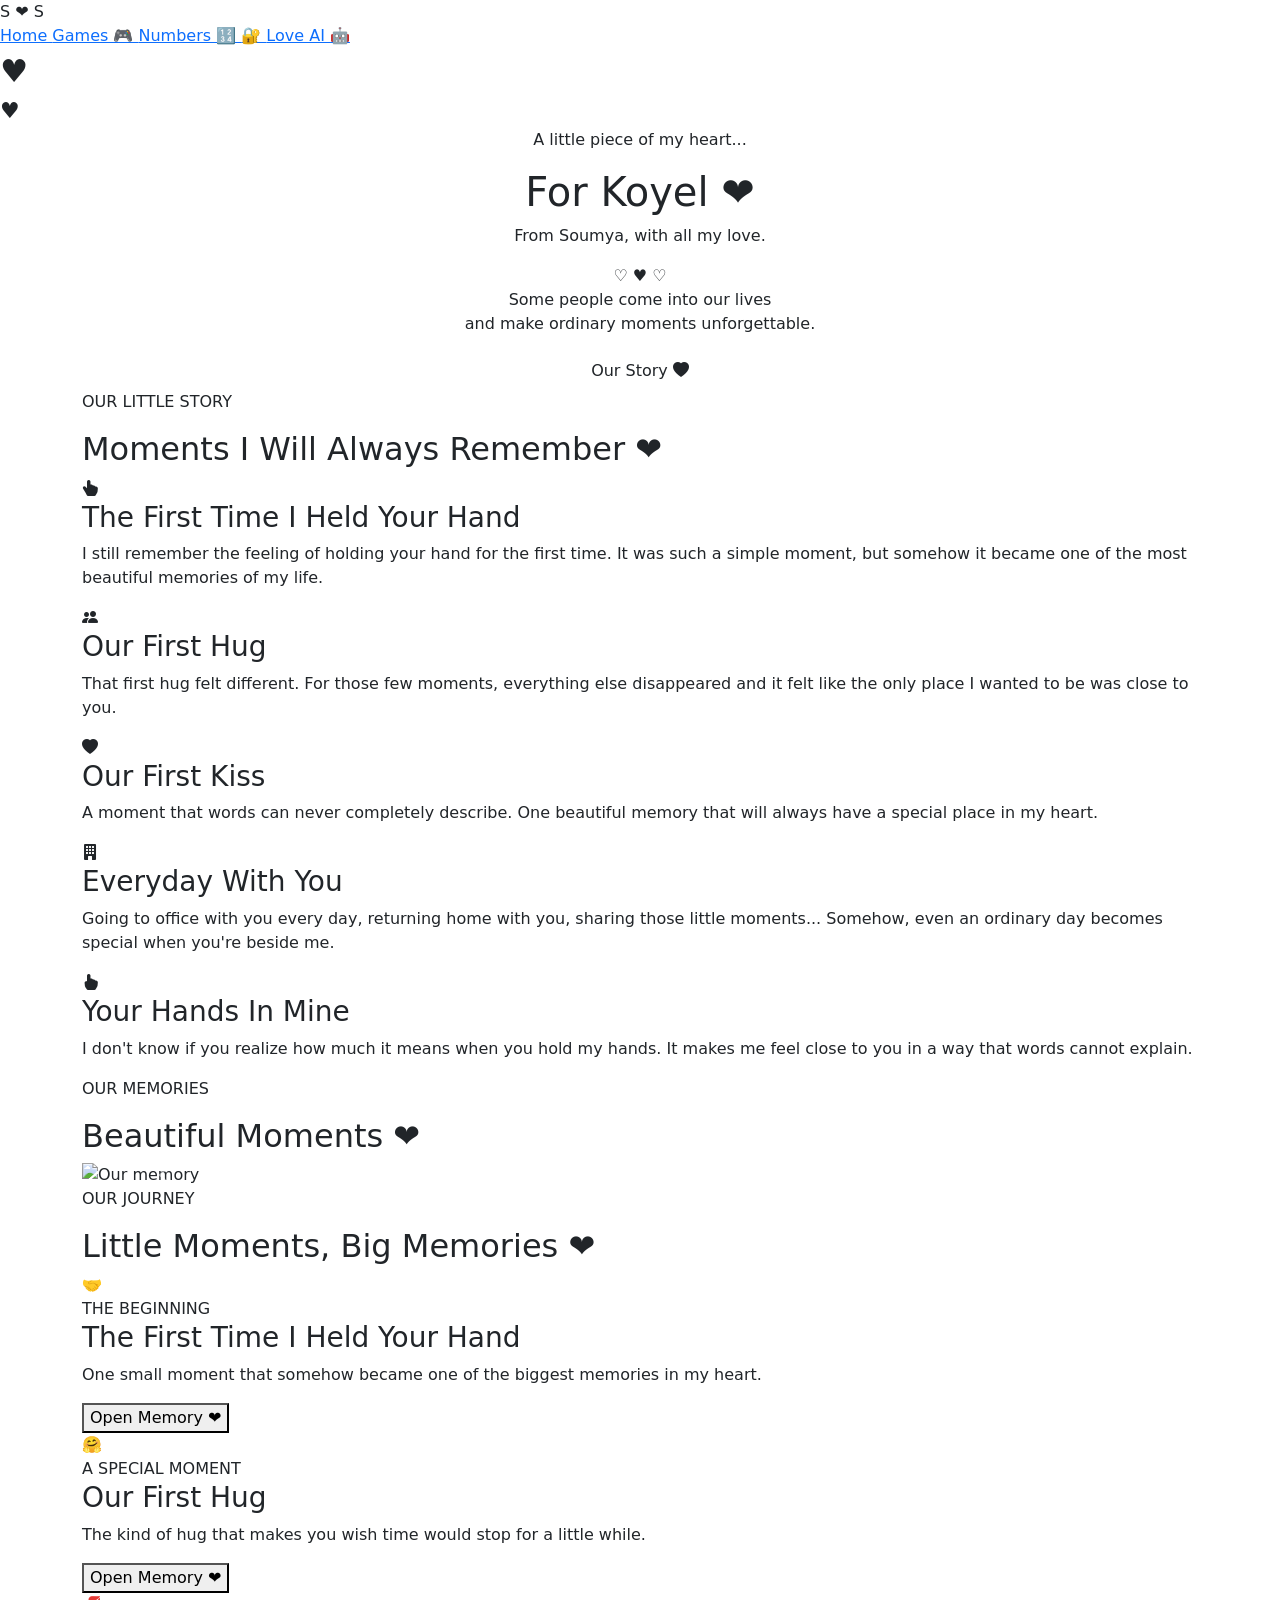
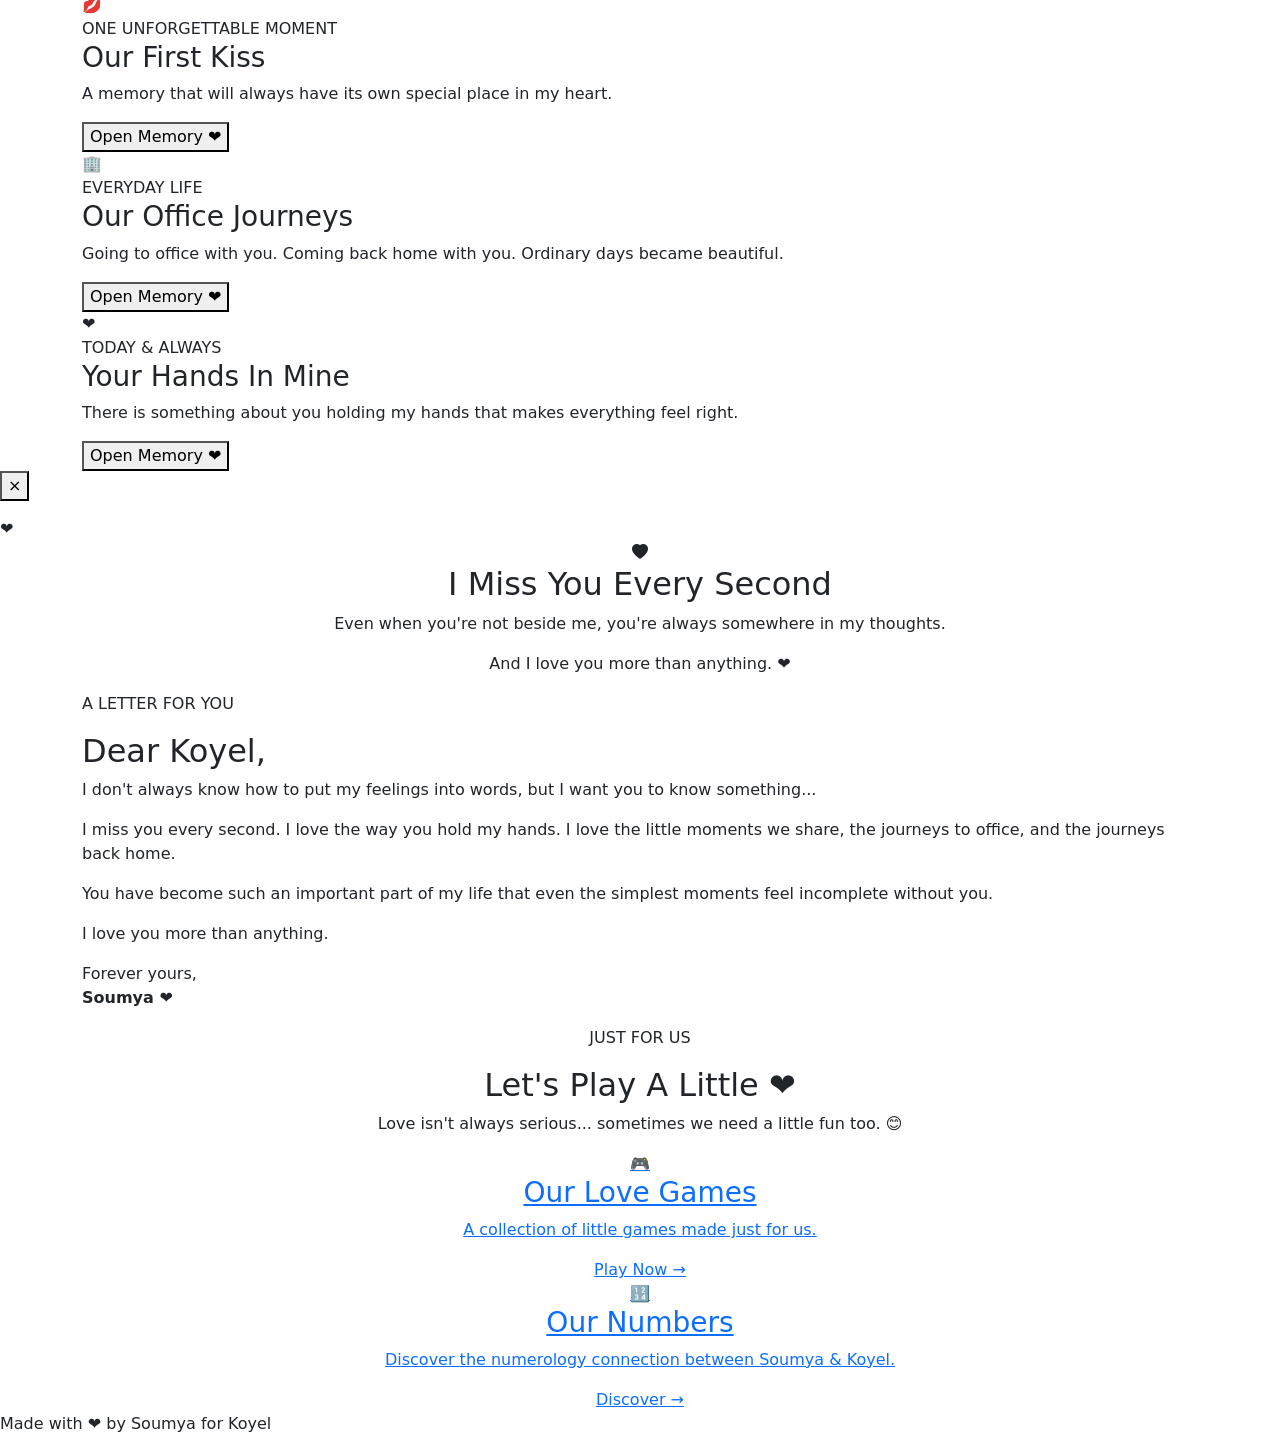
==== index.html @ ffba7d83 "changes done changes done" ====
<!DOCTYPE html>
<html lang="en">
<head>
    <meta charset="UTF-8">
    <meta name="viewport" content="width=device-width, initial-scale=1.0">

    <title>For Koyel ❤️</title>

    <!-- Bootstrap -->
    <link
        href="https://cdn.jsdelivr.net/npm/bootstrap@5.3.3/dist/css/bootstrap.min.css"
        rel="stylesheet"
    >

    <!-- Bootstrap Icons -->
    <link
        rel="stylesheet"
        href="https://cdn.jsdelivr.net/npm/bootstrap-icons@1.11.3/font/bootstrap-icons.min.css"
    >

    <!-- Our CSS -->
    <link rel="stylesheet" href="style.css">
</head>

<body>

<nav class="love-nav">

    <div class="nav-brand">
        S ❤️ S
    </div>

    <div class="nav-links">

        <a href="index.html">
            Home
        </a>

        <a href="games.html">
            Games 🎮
        </a>

        <a href="numerology.html">
            Numbers 🔢
        </a>

        <a href="secret.html">
            🔐
        </a>

        <a href="ai.html">
            Love AI 🤖
        </a>

    </div>

</nav>    

<!-- Floating Hearts -->
<div class="hearts"></div>

<!-- HERO -->
<section class="hero text-center">

    <div class="container">

        <p class="small-text">A little piece of my heart...</p>

        <h1>For Koyel ❤️</h1>

        <p class="subtitle">
            From Soumya, with all my love.
        </p>

        <div class="heart-divider">♡ ♥ ♡</div>

        <p class="hero-message">
            Some people come into our lives<br>
            and make ordinary moments unforgettable.
        </p>

        <a href="#story" class="btn love-btn">
            Our Story <i class="bi bi-heart-fill"></i>
        </a>

    </div>

</section>


<!-- OUR STORY -->
<section id="story" class="story-section">

    <div class="container">

        <div class="section-title">
            <p>OUR LITTLE STORY</p>
            <h2>Moments I Will Always Remember ❤️</h2>
        </div>

        <!-- FIRST HAND HOLD -->
        <div class="memory">

            <div class="memory-icon">
                <i class="bi bi-hand-index-thumb-fill"></i>
            </div>

            <div>
                <h3>The First Time I Held Your Hand</h3>

                <p>
                    I still remember the feeling of holding your hand
                    for the first time. It was such a simple moment,
                    but somehow it became one of the most beautiful
                    memories of my life.
                </p>
            </div>

        </div>


        <!-- FIRST HUG -->
        <div class="memory">

            <div class="memory-icon">
                <i class="bi bi-people-fill"></i>
            </div>

            <div>
                <h3>Our First Hug</h3>

                <p>
                    That first hug felt different.
                    For those few moments, everything else disappeared
                    and it felt like the only place I wanted to be
                    was close to you.
                </p>
            </div>

        </div>


        <!-- FIRST KISS -->
        <div class="memory">

            <div class="memory-icon">
                <i class="bi bi-heart-fill"></i>
            </div>

            <div>
                <h3>Our First Kiss</h3>

                <p>
                    A moment that words can never completely describe.
                    One beautiful memory that will always have
                    a special place in my heart.
                </p>
            </div>

        </div>


        <!-- EVERYDAY -->
        <div class="memory">

            <div class="memory-icon">
                <i class="bi bi-building-fill"></i>
            </div>

            <div>
                <h3>Everyday With You</h3>

                <p>
                    Going to office with you every day,
                    returning home with you,
                    sharing those little moments...
                    Somehow, even an ordinary day becomes special
                    when you're beside me.
                </p>
            </div>

        </div>


        <!-- HANDS -->
        <div class="memory">

            <div class="memory-icon">
                <i class="bi bi-hand-index-fill"></i>
            </div>

            <div>
                <h3>Your Hands In Mine</h3>

                <p>
                    I don't know if you realize how much it means
                    when you hold my hands.
                    It makes me feel close to you in a way
                    that words cannot explain.
                </p>
            </div>

        </div>

    </div>

</section>


<!-- PHOTO CAROUSEL -->
<section class="photos-section">

    <div class="container">

        <div class="section-title">

            <p>OUR MEMORIES</p>

            <h2>Beautiful Moments ❤️</h2>

        </div>


        <div id="loveCarousel"
             class="carousel slide"
             data-bs-ride="carousel">

            <!-- Indicators -->

            <div class="carousel-indicators">

                <button type="button"
                        data-bs-target="#loveCarousel"
                        data-bs-slide-to="0"
                        class="active">
                </button>

                <button type="button"
                        data-bs-target="#loveCarousel"
                        data-bs-slide-to="1">
                </button>

                <button type="button"
                        data-bs-target="#loveCarousel"
                        data-bs-slide-to="2">
                </button>

            </div>


            <!-- Slides -->

            <div class="carousel-inner">

                <div class="carousel-item active">

                    <img src="images/20260605_092106.jpg"
                         class="d-block w-100"
                         alt="Our memory">

                    <div class="carousel-caption">

                        <h5>Us ❤️</h5>

                        <p>
                            One of my favorite memories.
                        </p>

                    </div>

                </div>


                <div class="carousel-item">

                    <img src="images/20260710_200113.jpg"
                         class="d-block w-100"
                         alt="Our memory">

                    <div class="carousel-caption">

                        <h5>With You</h5>

                        <p>
                            Every moment feels special.
                        </p>

                    </div>

                </div>


                <div class="carousel-item">

                    <img src="images/20260717_093556.jpg"
                         class="d-block w-100"
                         alt="Our memory">

                    <div class="carousel-caption">

                        <h5>Forever ❤️</h5>

                        <p>
                            A memory I want to keep forever.
                        </p>

                    </div>

                </div>

            </div>


            <!-- Previous -->

            <button class="carousel-control-prev"
                    type="button"
                    data-bs-target="#loveCarousel"
                    data-bs-slide="prev">

                <span class="carousel-control-prev-icon"></span>

            </button>


            <!-- Next -->

            <button class="carousel-control-next"
                    type="button"
                    data-bs-target="#loveCarousel"
                    data-bs-slide="next">

                <span class="carousel-control-next-icon"></span>

            </button>

        </div>

    </div>

</section>

<!-- OUR JOURNEY -->

<section class="journey-section">

    <div class="container">

        <div class="section-title">
            <p>OUR JOURNEY</p>
            <h2>Little Moments, Big Memories ❤️</h2>
        </div>

        <div class="timeline">

            <div class="timeline-item">
                <div class="timeline-dot">🤝</div>

                <div class="timeline-content">
                    <span>THE BEGINNING</span>
                    <h3>The First Time I Held Your Hand</h3>
                    <p>
                        One small moment that somehow became
                        one of the biggest memories in my heart.
                    </p>

                    <button onclick="showMemory('hand')">
                        Open Memory ❤️
                    </button>
                </div>
            </div>


            <div class="timeline-item">
                <div class="timeline-dot">🤗</div>

                <div class="timeline-content">
                    <span>A SPECIAL MOMENT</span>
                    <h3>Our First Hug</h3>
                    <p>
                        The kind of hug that makes you wish
                        time would stop for a little while.
                    </p>

                    <button onclick="showMemory('hug')">
                        Open Memory ❤️
                    </button>
                </div>
            </div>


            <div class="timeline-item">
                <div class="timeline-dot">💋</div>

                <div class="timeline-content">
                    <span>ONE UNFORGETTABLE MOMENT</span>
                    <h3>Our First Kiss</h3>
                    <p>
                        A memory that will always have
                        its own special place in my heart.
                    </p>

                    <button onclick="showMemory('kiss')">
                        Open Memory ❤️
                    </button>
                </div>
            </div>


            <div class="timeline-item">
                <div class="timeline-dot">🏢</div>

                <div class="timeline-content">
                    <span>EVERYDAY LIFE</span>
                    <h3>Our Office Journeys</h3>
                    <p>
                        Going to office with you.
                        Coming back home with you.
                        Ordinary days became beautiful.
                    </p>

                    <button onclick="showMemory('office')">
                        Open Memory ❤️
                    </button>
                </div>
            </div>


            <div class="timeline-item">
                <div class="timeline-dot">❤️</div>

                <div class="timeline-content">
                    <span>TODAY & ALWAYS</span>
                    <h3>Your Hands In Mine</h3>
                    <p>
                        There is something about you holding
                        my hands that makes everything feel right.
                    </p>

                    <button onclick="showMemory('hands')">
                        Open Memory ❤️
                    </button>
                </div>
            </div>

        </div>

    </div>

</section>


<!-- MEMORY POPUP -->

<div id="memoryModal" class="memory-modal">

    <div class="memory-modal-box">

        <button
            class="close-memory"
            onclick="closeMemory()">
            ×
        </button>

        <div id="memoryIcon"></div>

        <h2 id="memoryTitle"></h2>

        <p id="memoryText"></p>

        <div class="memory-heart">
            ❤️
        </div>

    </div>

</div>

<!-- MISS YOU -->
<section class="miss-section text-center">

    <div class="container">

        <i class="bi bi-heart-fill big-heart"></i>

        <h2>I Miss You Every Second</h2>

        <p>
            Even when you're not beside me,
            you're always somewhere in my thoughts.
        </p>

        <p class="love-line">
            And I love you more than anything. ❤️
        </p>

    </div>

</section>


<!-- LOVE LETTER -->
<section class="letter-section">

    <div class="container">

        <div class="letter">

            <p class="letter-small">A LETTER FOR YOU</p>

            <h2>Dear Koyel,</h2>

            <p>
                I don't always know how to put my feelings into words,
                but I want you to know something...
            </p>

            <p>
                I miss you every second.
                I love the way you hold my hands.
                I love the little moments we share,
                the journeys to office,
                and the journeys back home.
            </p>

            <p>
                You have become such an important part of my life
                that even the simplest moments feel incomplete
                without you.
            </p>

            <p>
                I love you more than anything.
            </p>

            <p class="signature">
                Forever yours,<br>
                <strong>Soumya ❤️</strong>
            </p>

        </div>

    </div>

</section>

<!-- LOVE GAMES PREVIEW -->

<section class="games-preview">

    <div class="container text-center">

        <p class="section-label">JUST FOR US</p>

        <h2>Let's Play A Little ❤️</h2>

        <p class="games-intro">
            Love isn't always serious...
            sometimes we need a little fun too. 😊
        </p>

        <div class="game-card-container">

            <a href="games.html" class="game-card">
                <div class="game-card-icon">🎮</div>
                <h3>Our Love Games</h3>
                <p>
                    A collection of little games made just for us.
                </p>
                <span>Play Now →</span>
            </a>

            <a href="numerology.html" class="game-card">
                <div class="game-card-icon">🔢</div>
                <h3>Our Numbers</h3>
                <p>
                    Discover the numerology connection between
                    Soumya & Koyel.
                </p>
                <span>Discover →</span>
            </a>

        </div>

    </div>

</section>
    
<!-- FOOTER -->

<footer>

    <p>
        Made with ❤️ by Soumya for Koyel
    </p>

</footer>


<!-- Bootstrap JS -->

<script
    src="https://cdn.jsdelivr.net/npm/bootstrap@5.3.3/dist/js/bootstrap.bundle.min.js">
</script>

<!-- Our JS -->

<script src="script.js"></script>

</body>
</html>
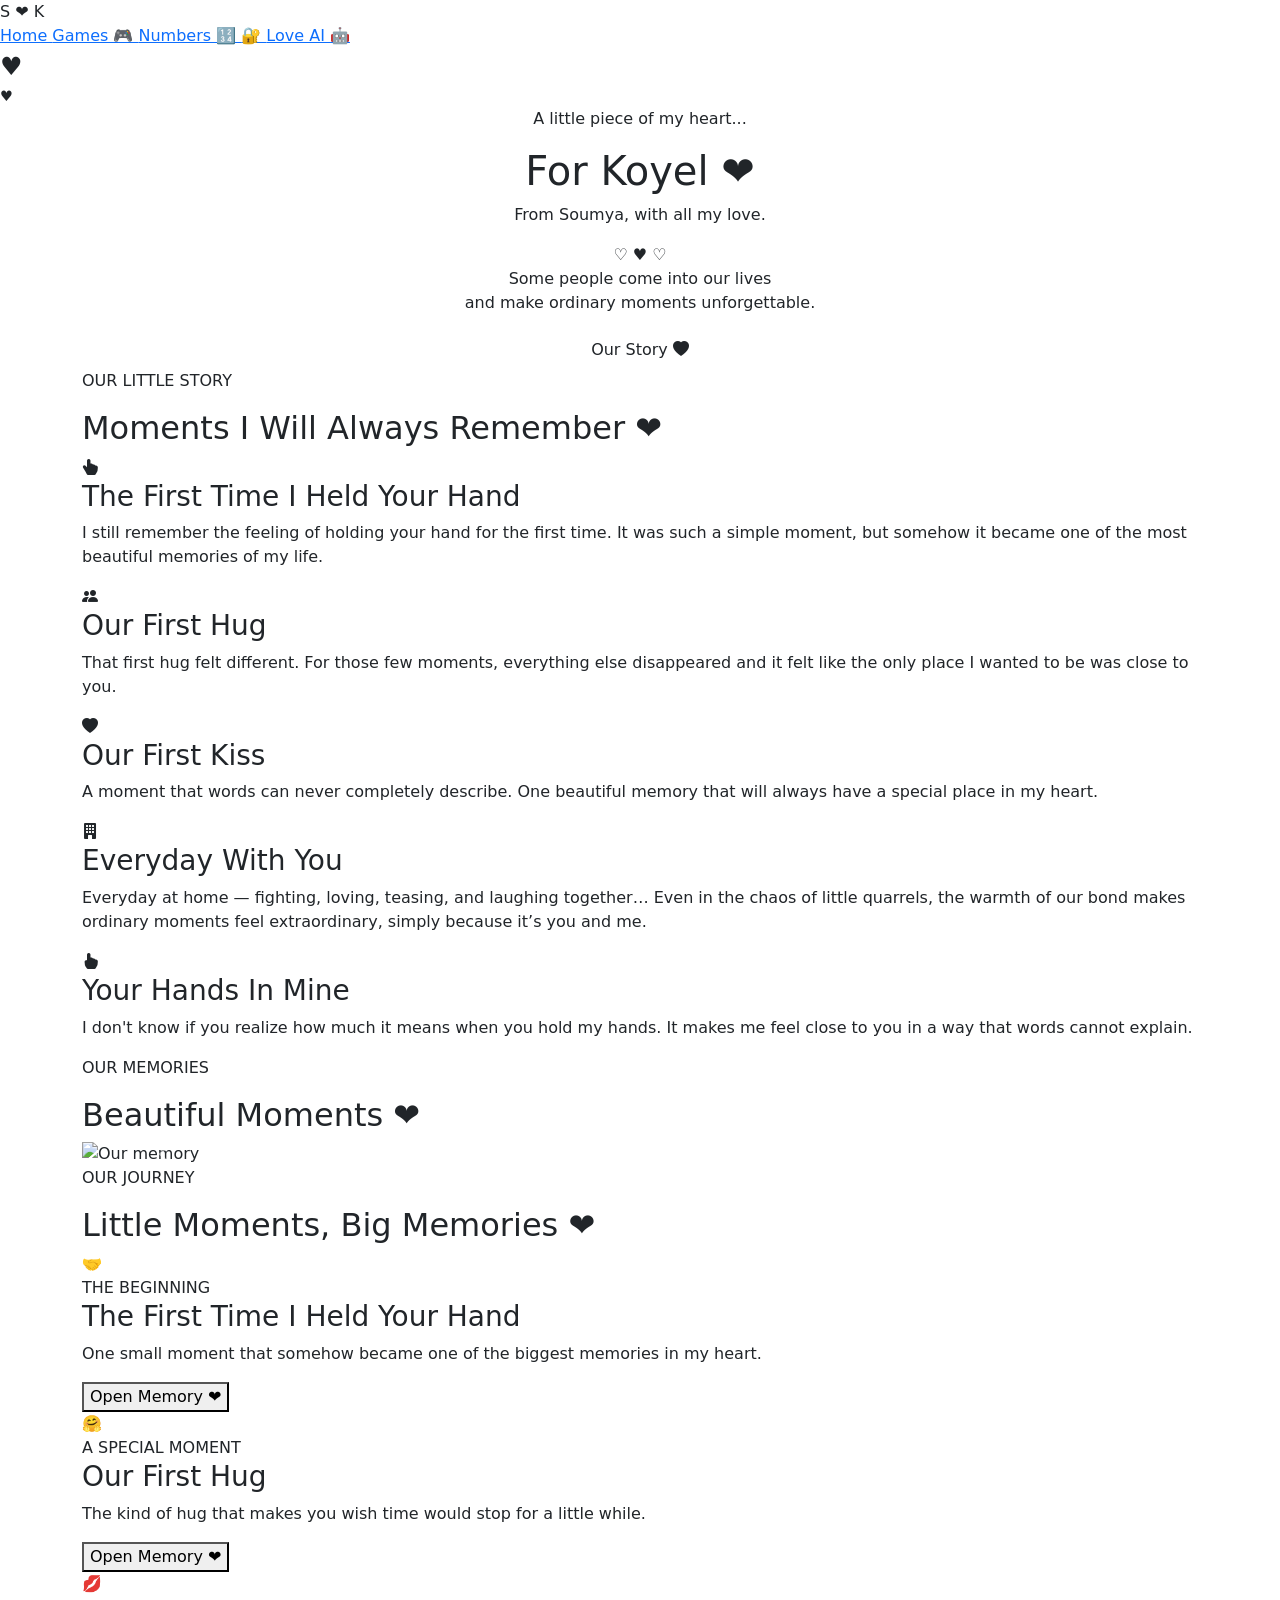
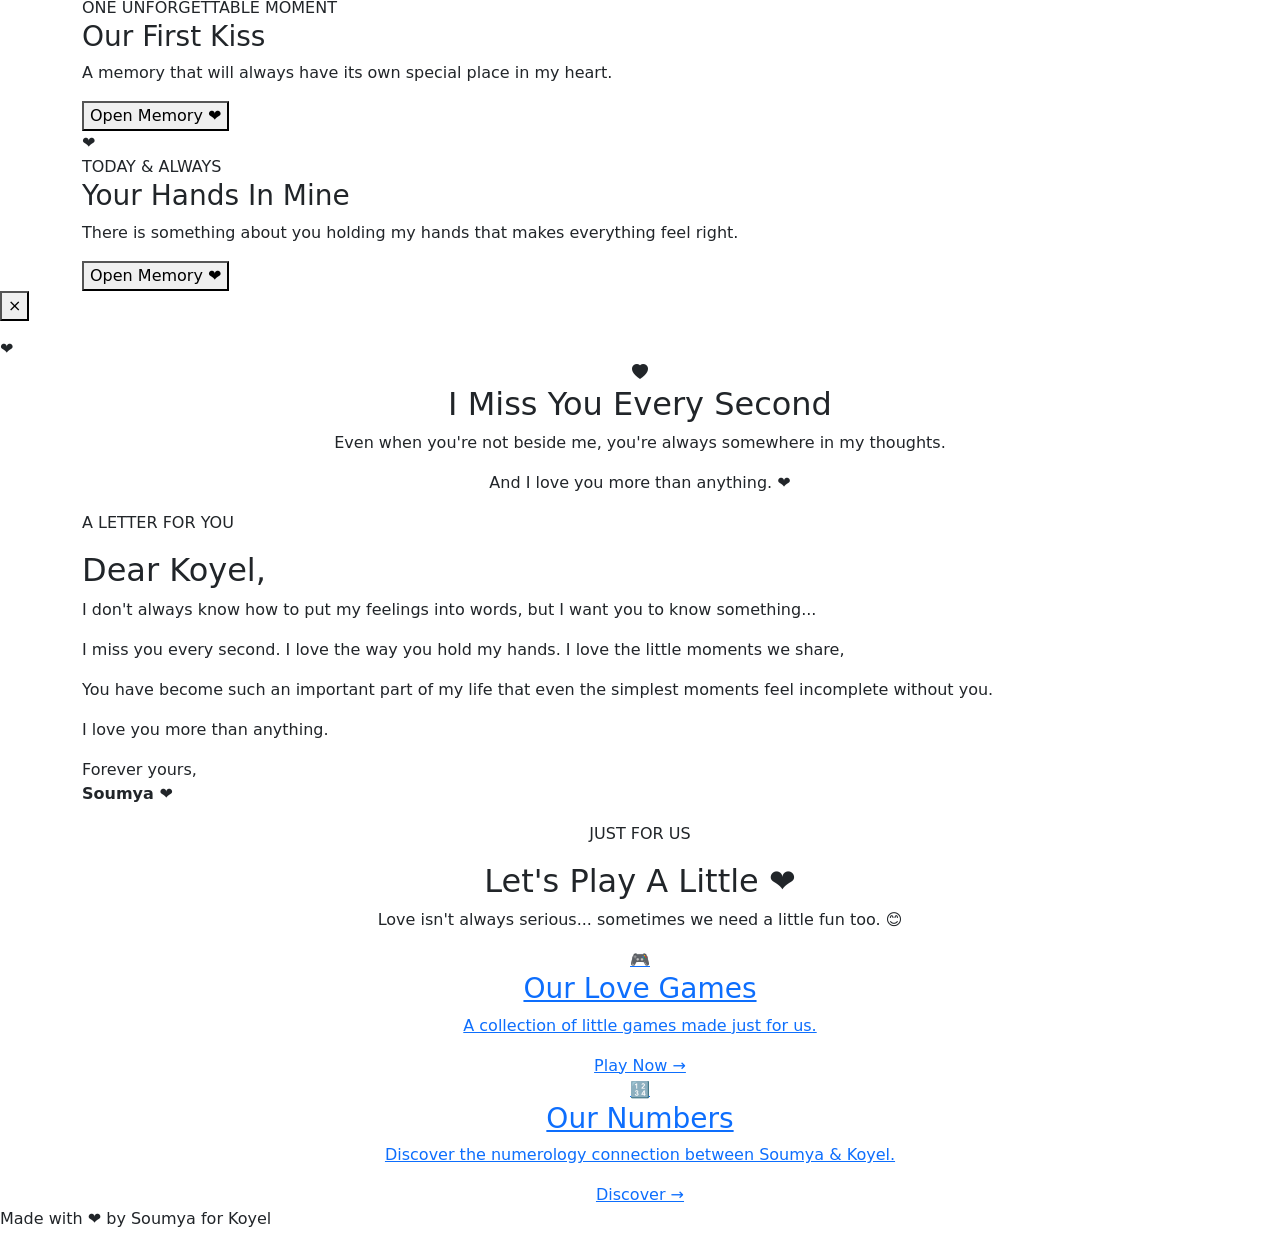
==== commit fa3e20c0: "modify" ====
--- a/index.html
+++ b/index.html
@@ -27,7 +27,7 @@
 <nav class="love-nav">
 
     <div class="nav-brand">
-        S ❤️ S
+        S ❤️ K
     </div>
 
     <div class="nav-links">
@@ -171,11 +171,9 @@
                 <h3>Everyday With You</h3>
 
                 <p>
-                    Going to office with you every day,
-                    returning home with you,
-                    sharing those little moments...
-                    Somehow, even an ordinary day becomes special
-                    when you're beside me.
+                    Everyday at home — fighting, loving, teasing, and laughing together…
+                    Even in the chaos of little quarrels, the warmth of our bond makes
+                    ordinary moments feel extraordinary, simply because it’s you and me.
                 </p>
             </div>
 
@@ -408,25 +406,6 @@
 
 
             <div class="timeline-item">
-                <div class="timeline-dot">🏢</div>
-
-                <div class="timeline-content">
-                    <span>EVERYDAY LIFE</span>
-                    <h3>Our Office Journeys</h3>
-                    <p>
-                        Going to office with you.
-                        Coming back home with you.
-                        Ordinary days became beautiful.
-                    </p>
-
-                    <button onclick="showMemory('office')">
-                        Open Memory ❤️
-                    </button>
-                </div>
-            </div>
-
-
-            <div class="timeline-item">
                 <div class="timeline-dot">❤️</div>
 
                 <div class="timeline-content">
@@ -519,8 +498,6 @@
                 I miss you every second.
                 I love the way you hold my hands.
                 I love the little moments we share,
-                the journeys to office,
-                and the journeys back home.
             </p>
 
             <p>
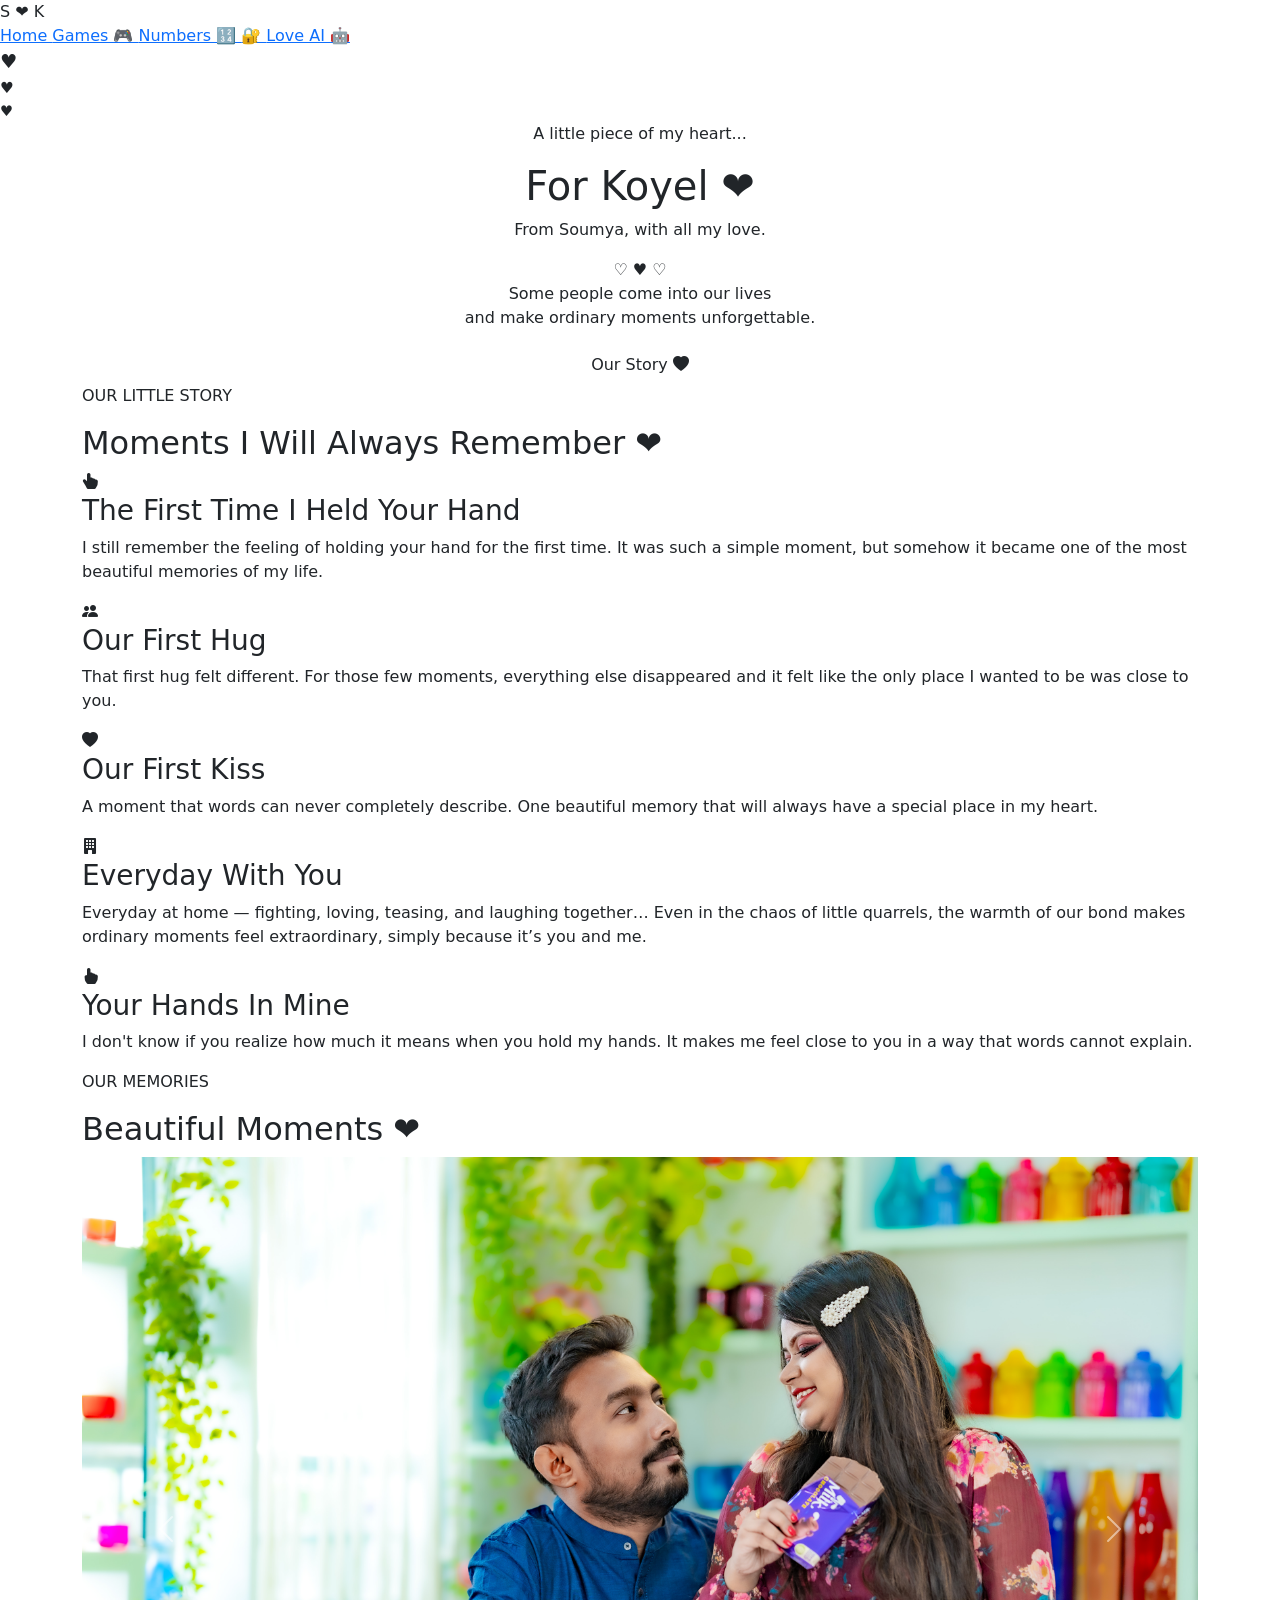
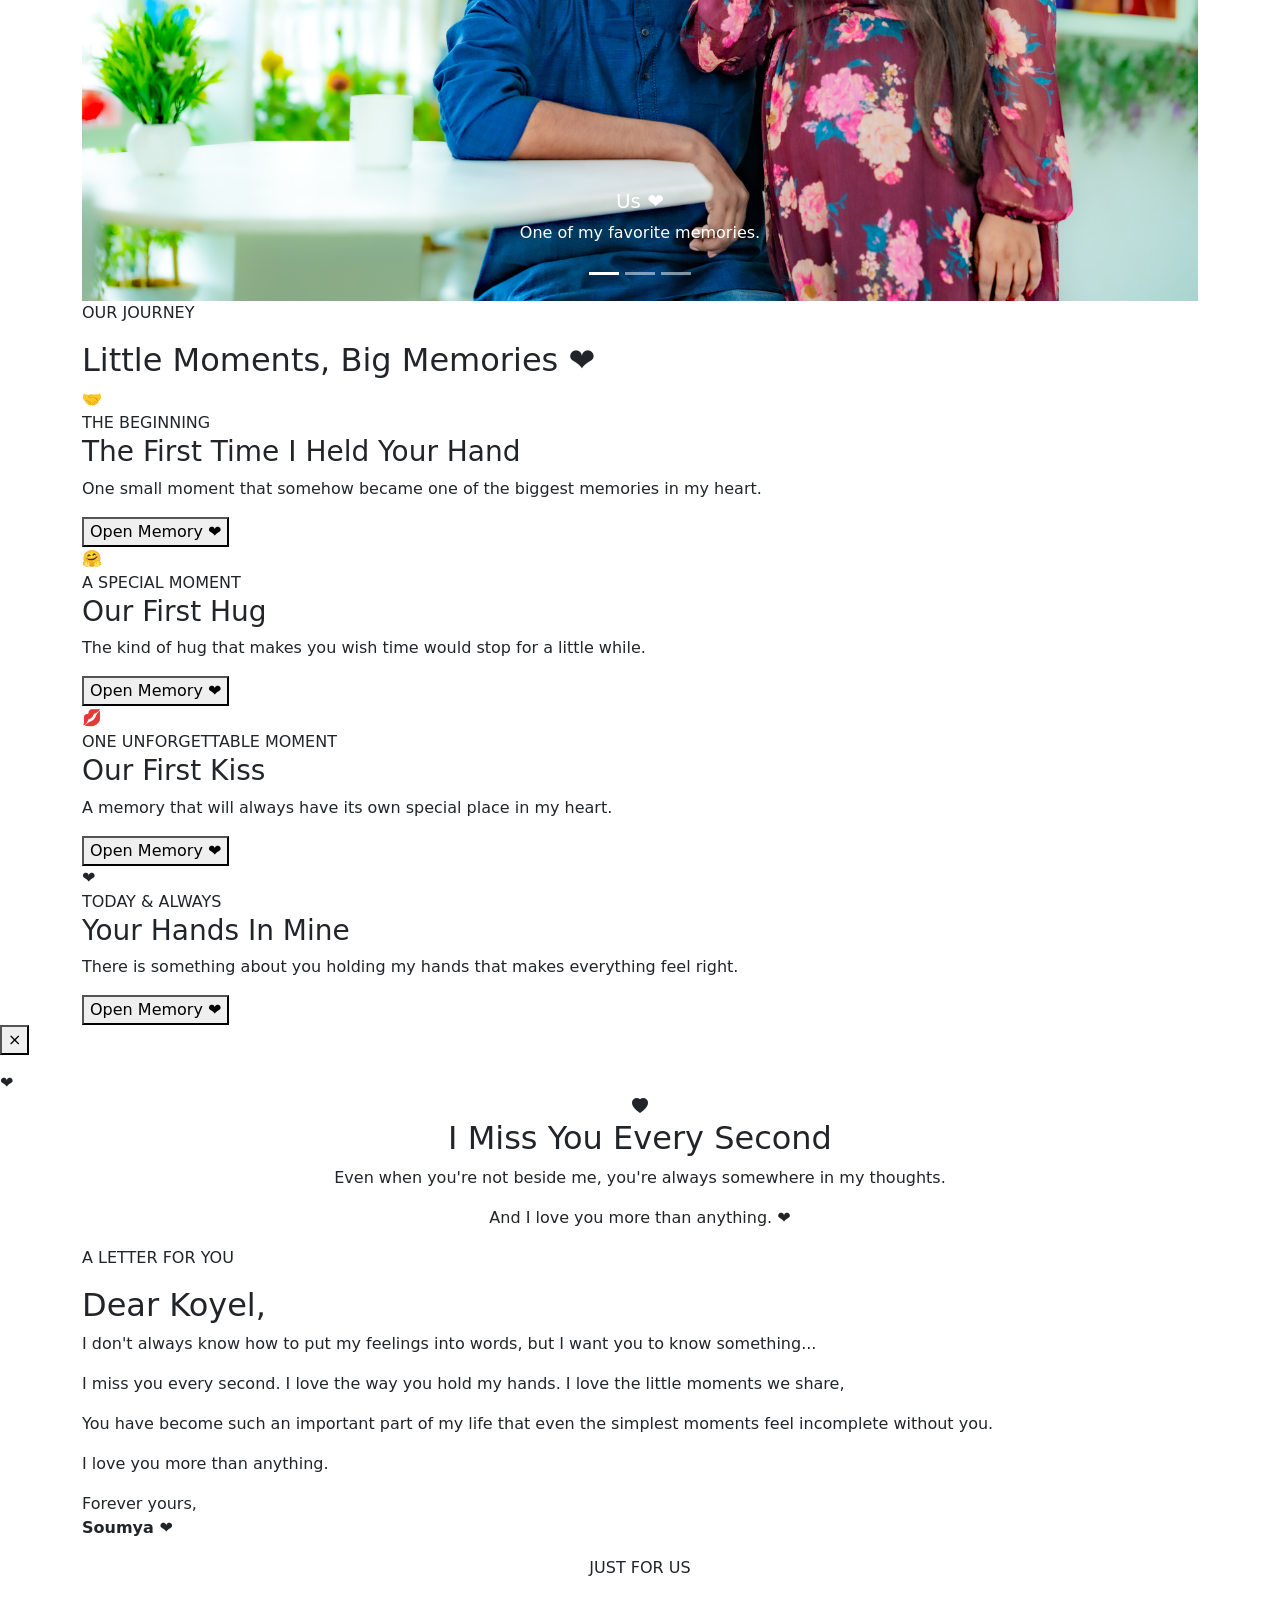
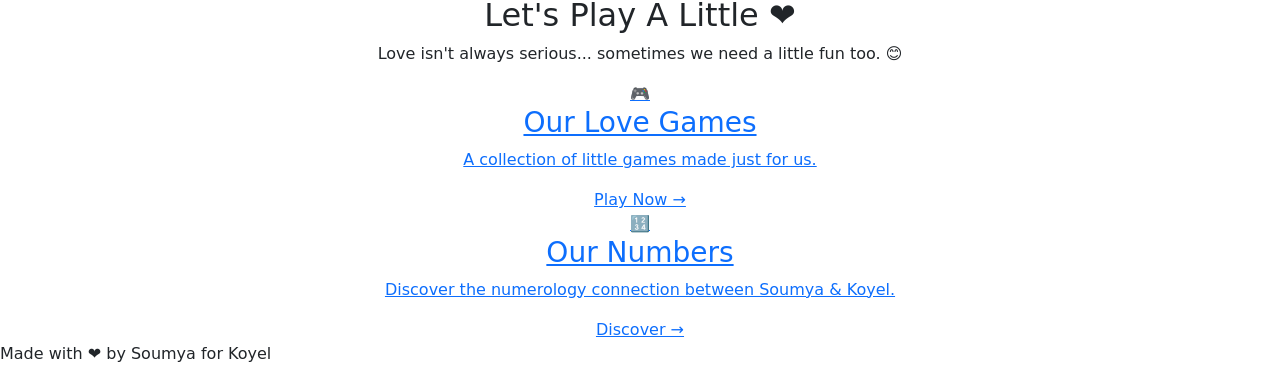
==== commit 043379a1: "modified modified" ====
--- a/index.html
+++ b/index.html
@@ -252,7 +252,7 @@
 
                 <div class="carousel-item active">
 
-                    <img src="images/20260605_092106.jpg"
+                    <img src="images/img1.jpg"
                          class="d-block w-100"
                          alt="Our memory">
 
@@ -271,7 +271,7 @@
 
                 <div class="carousel-item">
 
-                    <img src="images/20260710_200113.jpg"
+                    <img src="images/img2.jpg"
                          class="d-block w-100"
                          alt="Our memory">
 
@@ -290,7 +290,7 @@
 
                 <div class="carousel-item">
 
-                    <img src="images/20260717_093556.jpg"
+                    <img src="images/img3.jpg"
                          class="d-block w-100"
                          alt="Our memory">
 
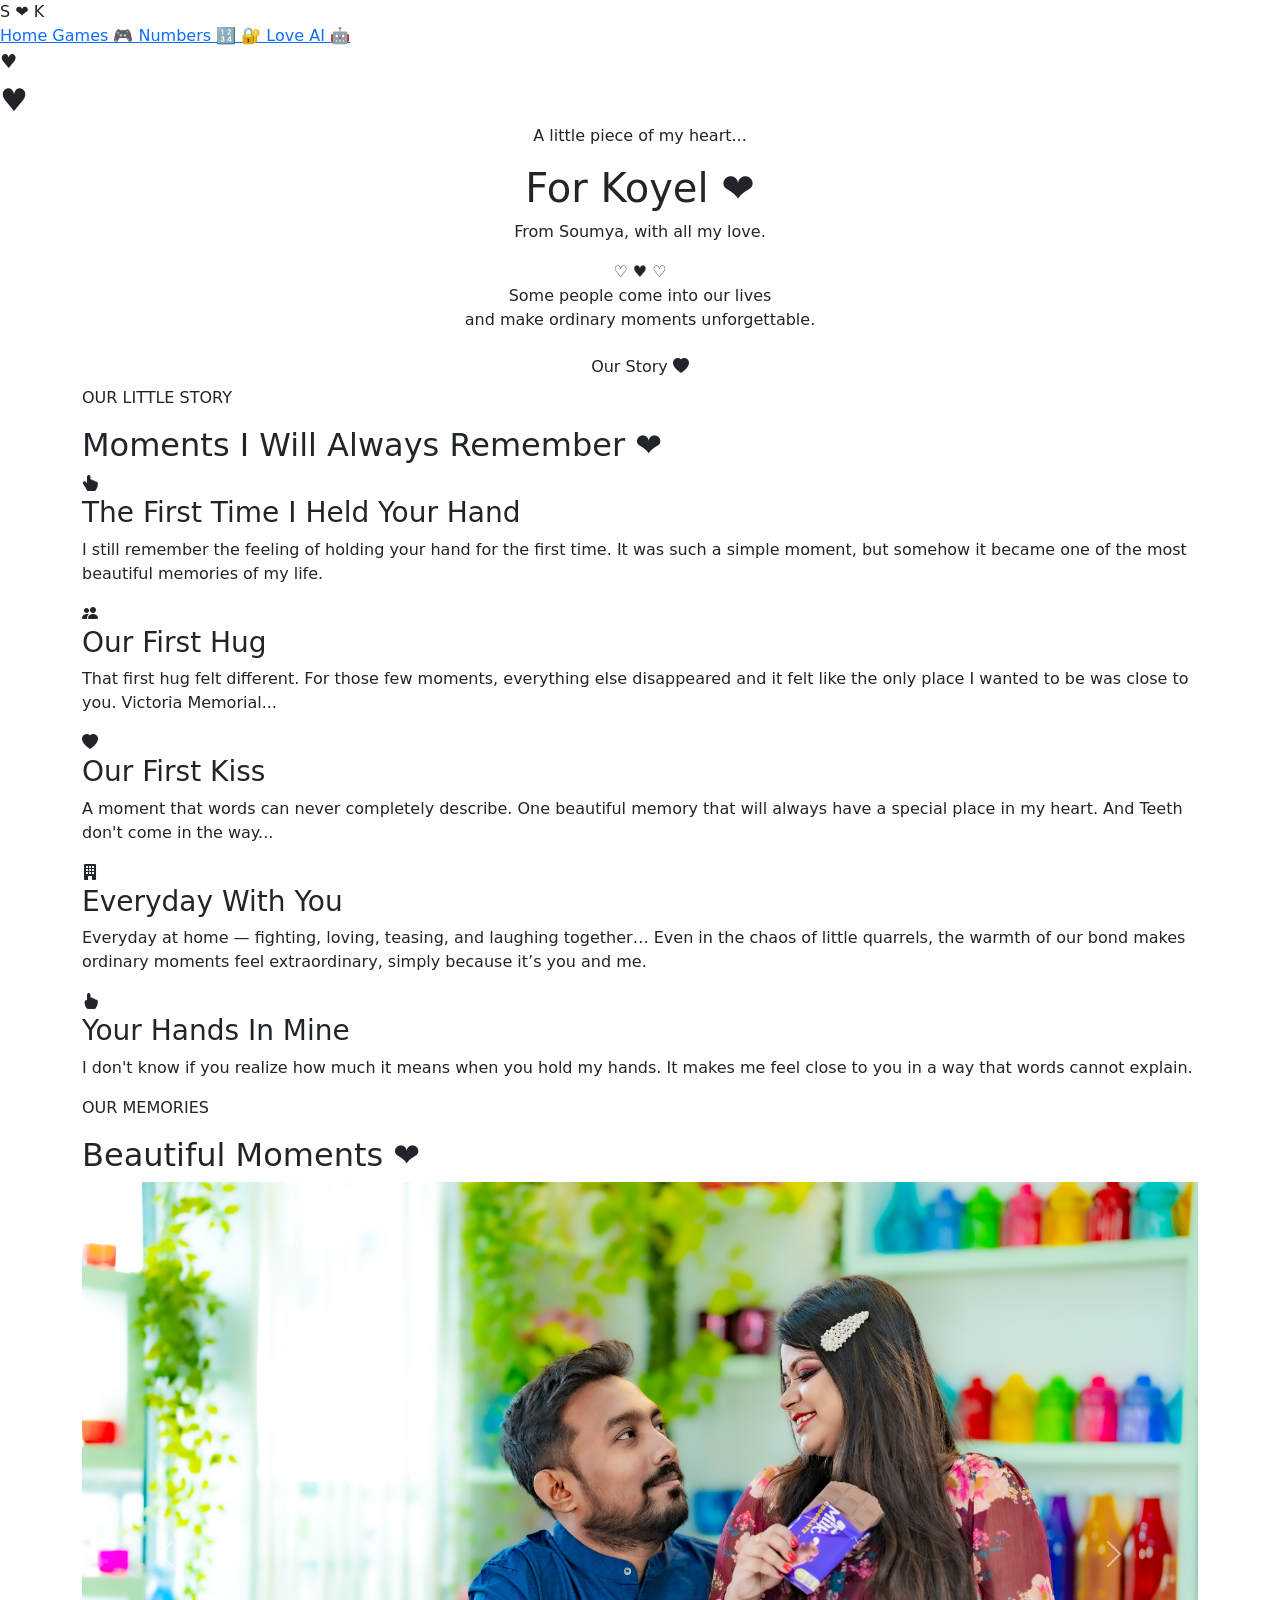
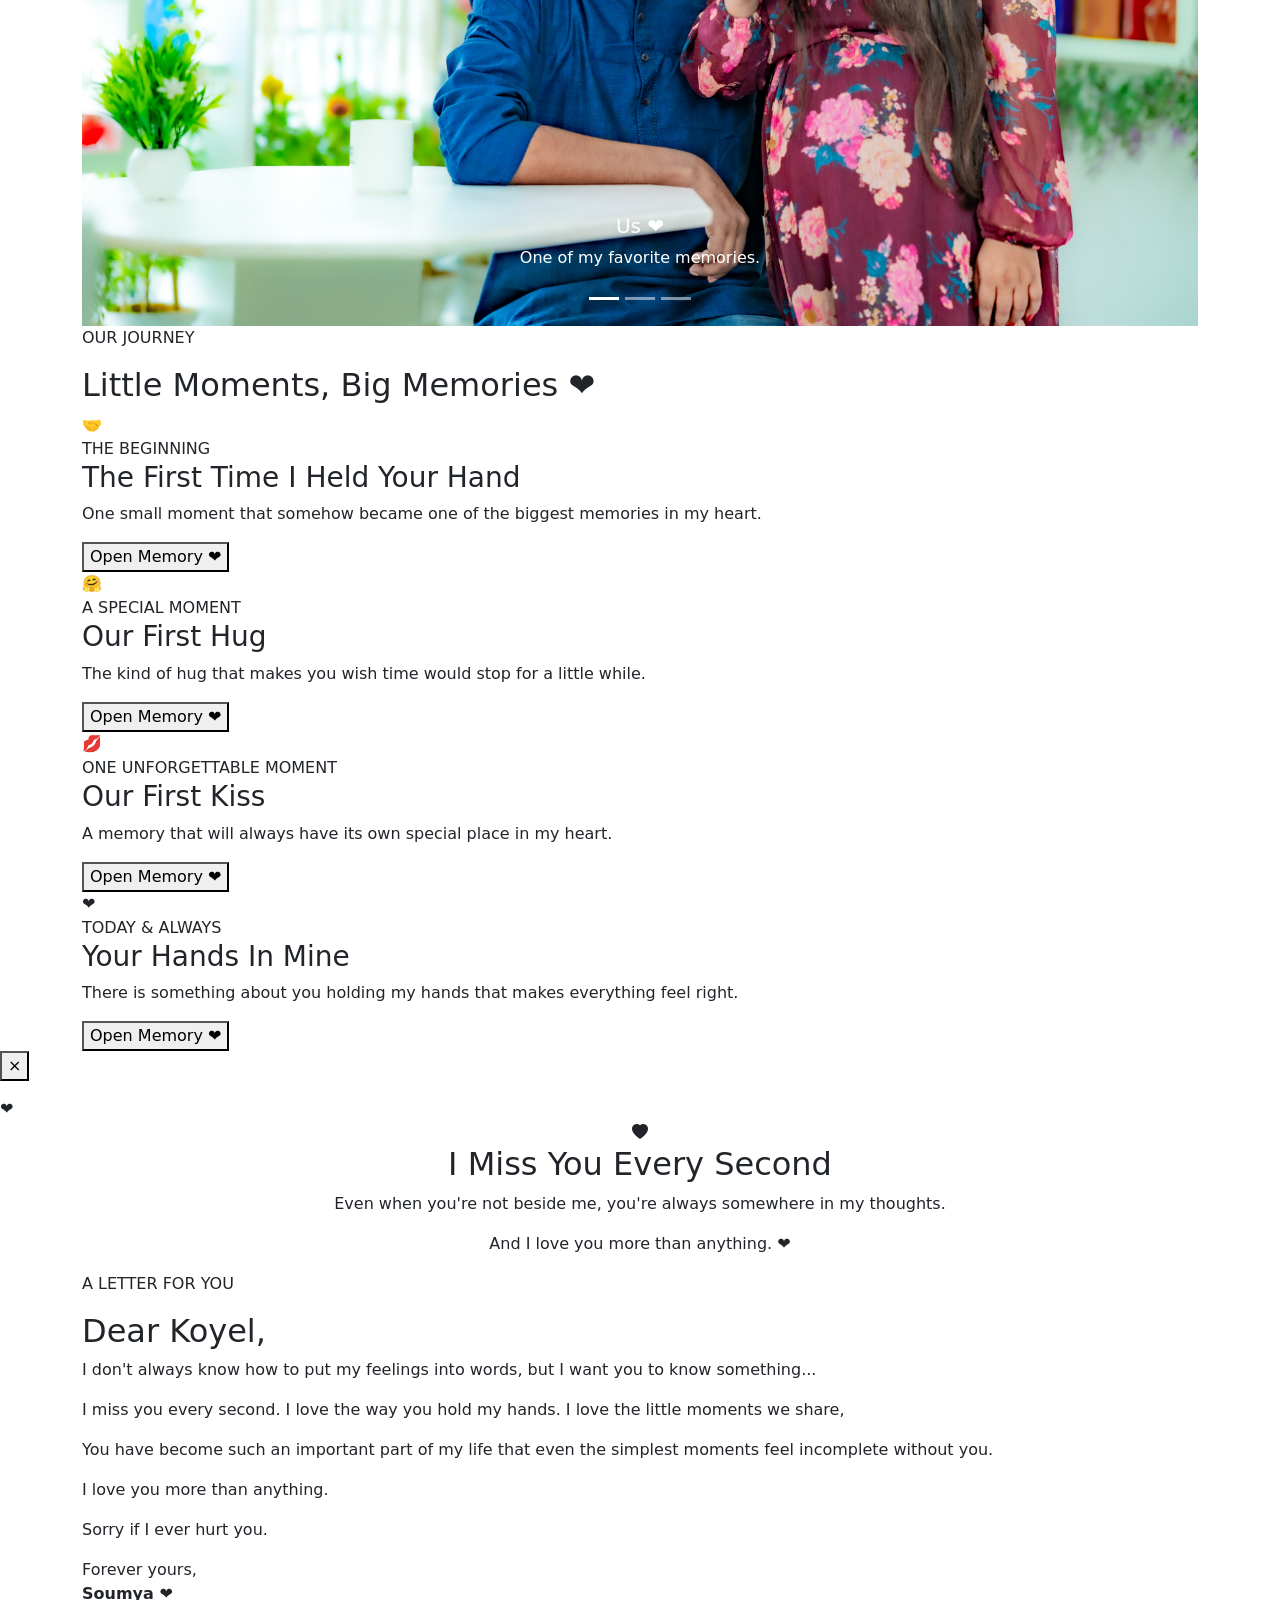
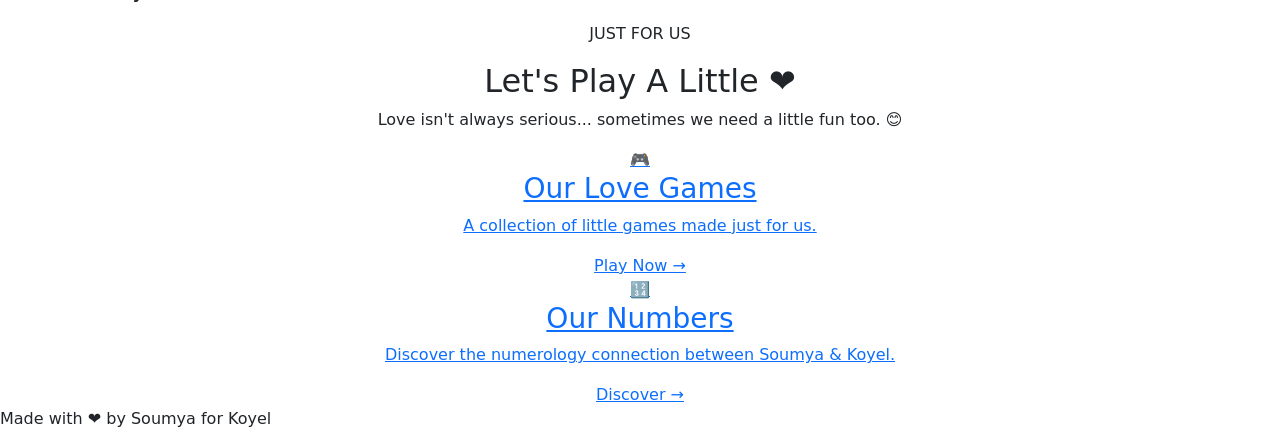
==== commit bd3edb7e: "Update index.html" ====
--- a/index.html
+++ b/index.html
@@ -133,7 +133,7 @@
                     That first hug felt different.
                     For those few moments, everything else disappeared
                     and it felt like the only place I wanted to be
-                    was close to you.
+                    was close to you. Victoria Memorial...
                 </p>
             </div>
 
@@ -153,7 +153,7 @@
                 <p>
                     A moment that words can never completely describe.
                     One beautiful memory that will always have
-                    a special place in my heart.
+                    a special place in my heart. And Teeth don't come in the way...
                 </p>
             </div>
 
@@ -510,6 +510,10 @@
                 I love you more than anything.
             </p>
 
+            <p>
+                Sorry if I ever hurt you.
+            </p>
+
             <p class="signature">
                 Forever yours,<br>
                 <strong>Soumya ❤️</strong>
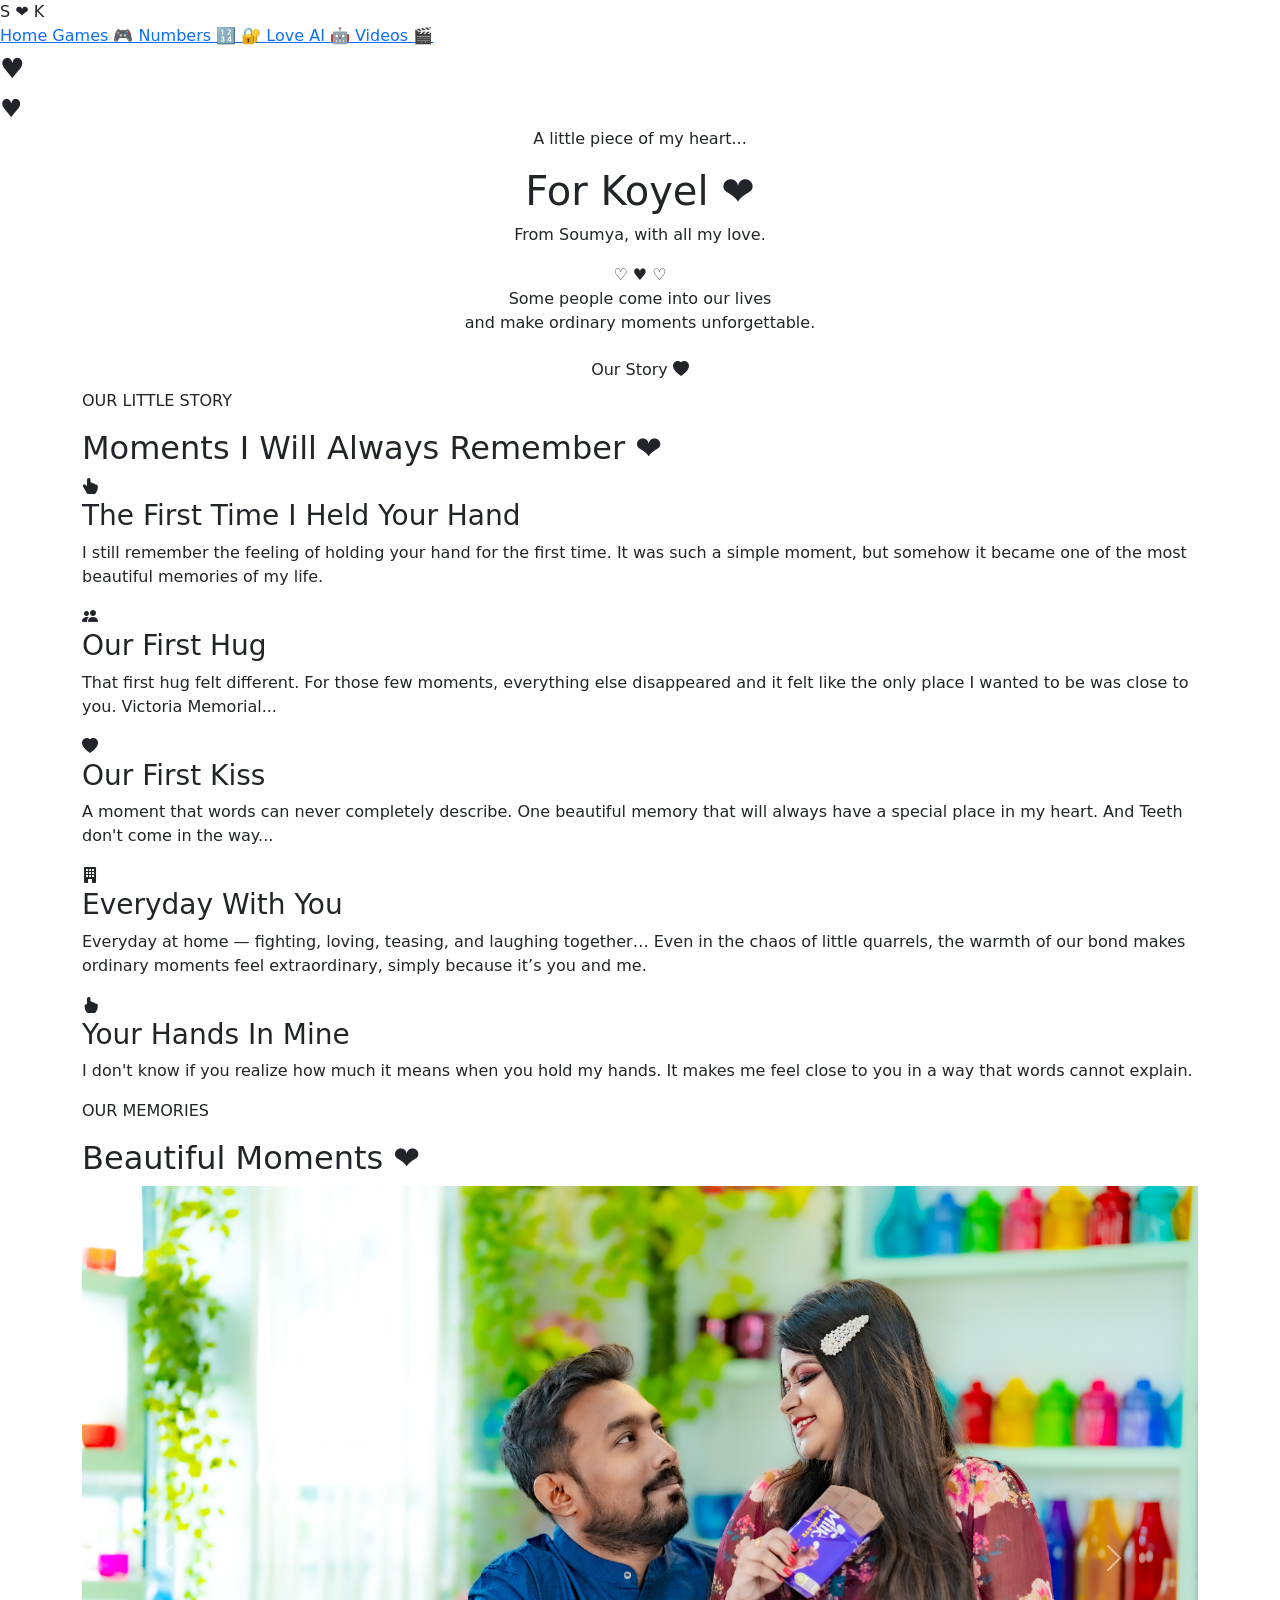
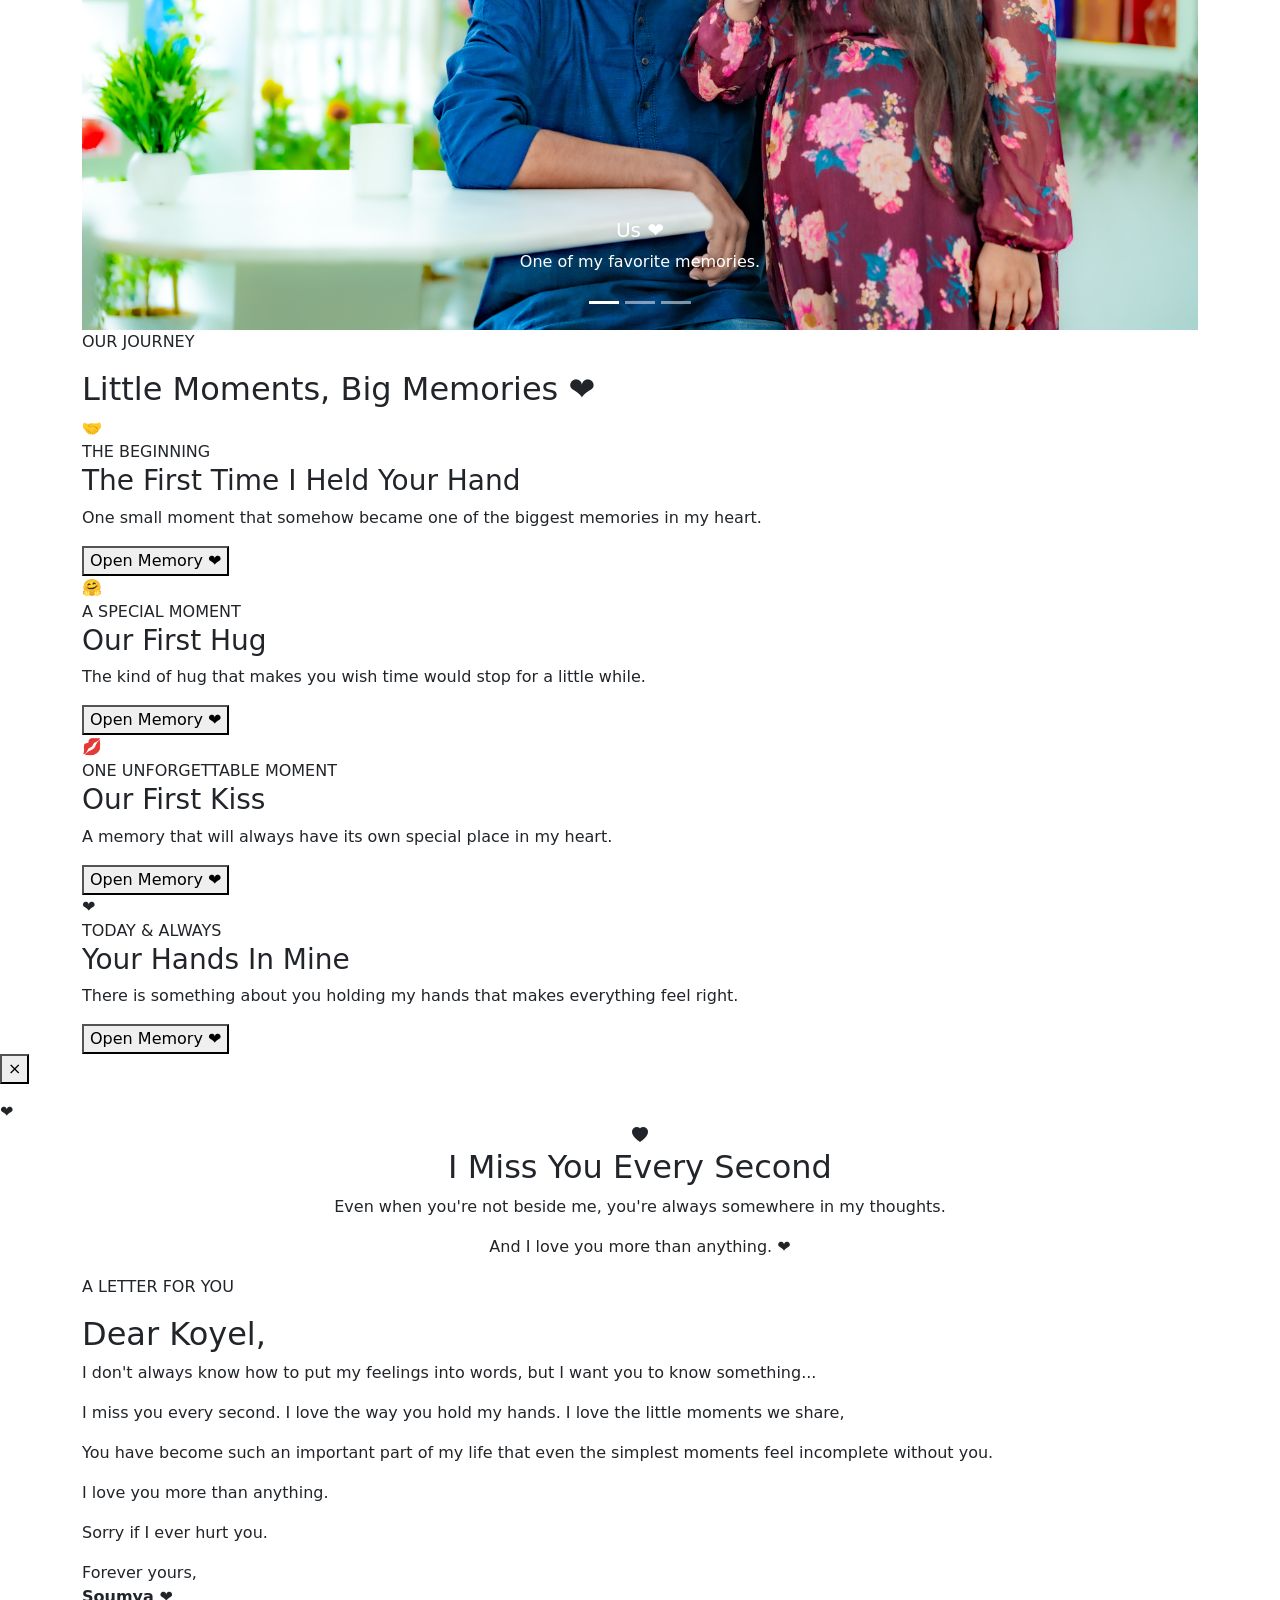
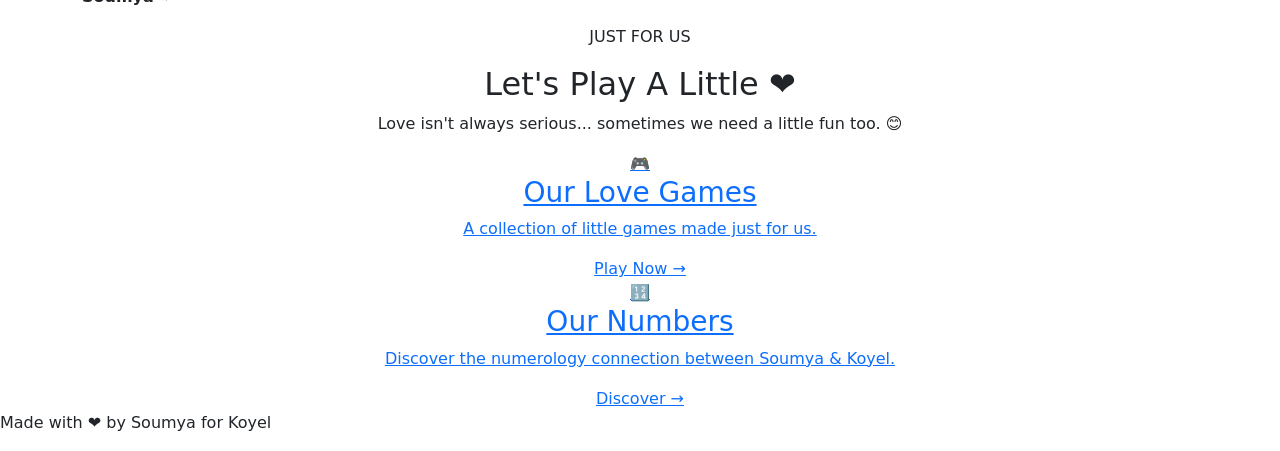
==== commit 7c86d707: "modify" ====
--- a/index.html
+++ b/index.html
@@ -50,6 +50,10 @@
 
         <a href="ai.html">
             Love AI 🤖
+        </a>
+
+        <a href="gallery.html" class="active">
+            Videos 🎬
         </a>
 
     </div>
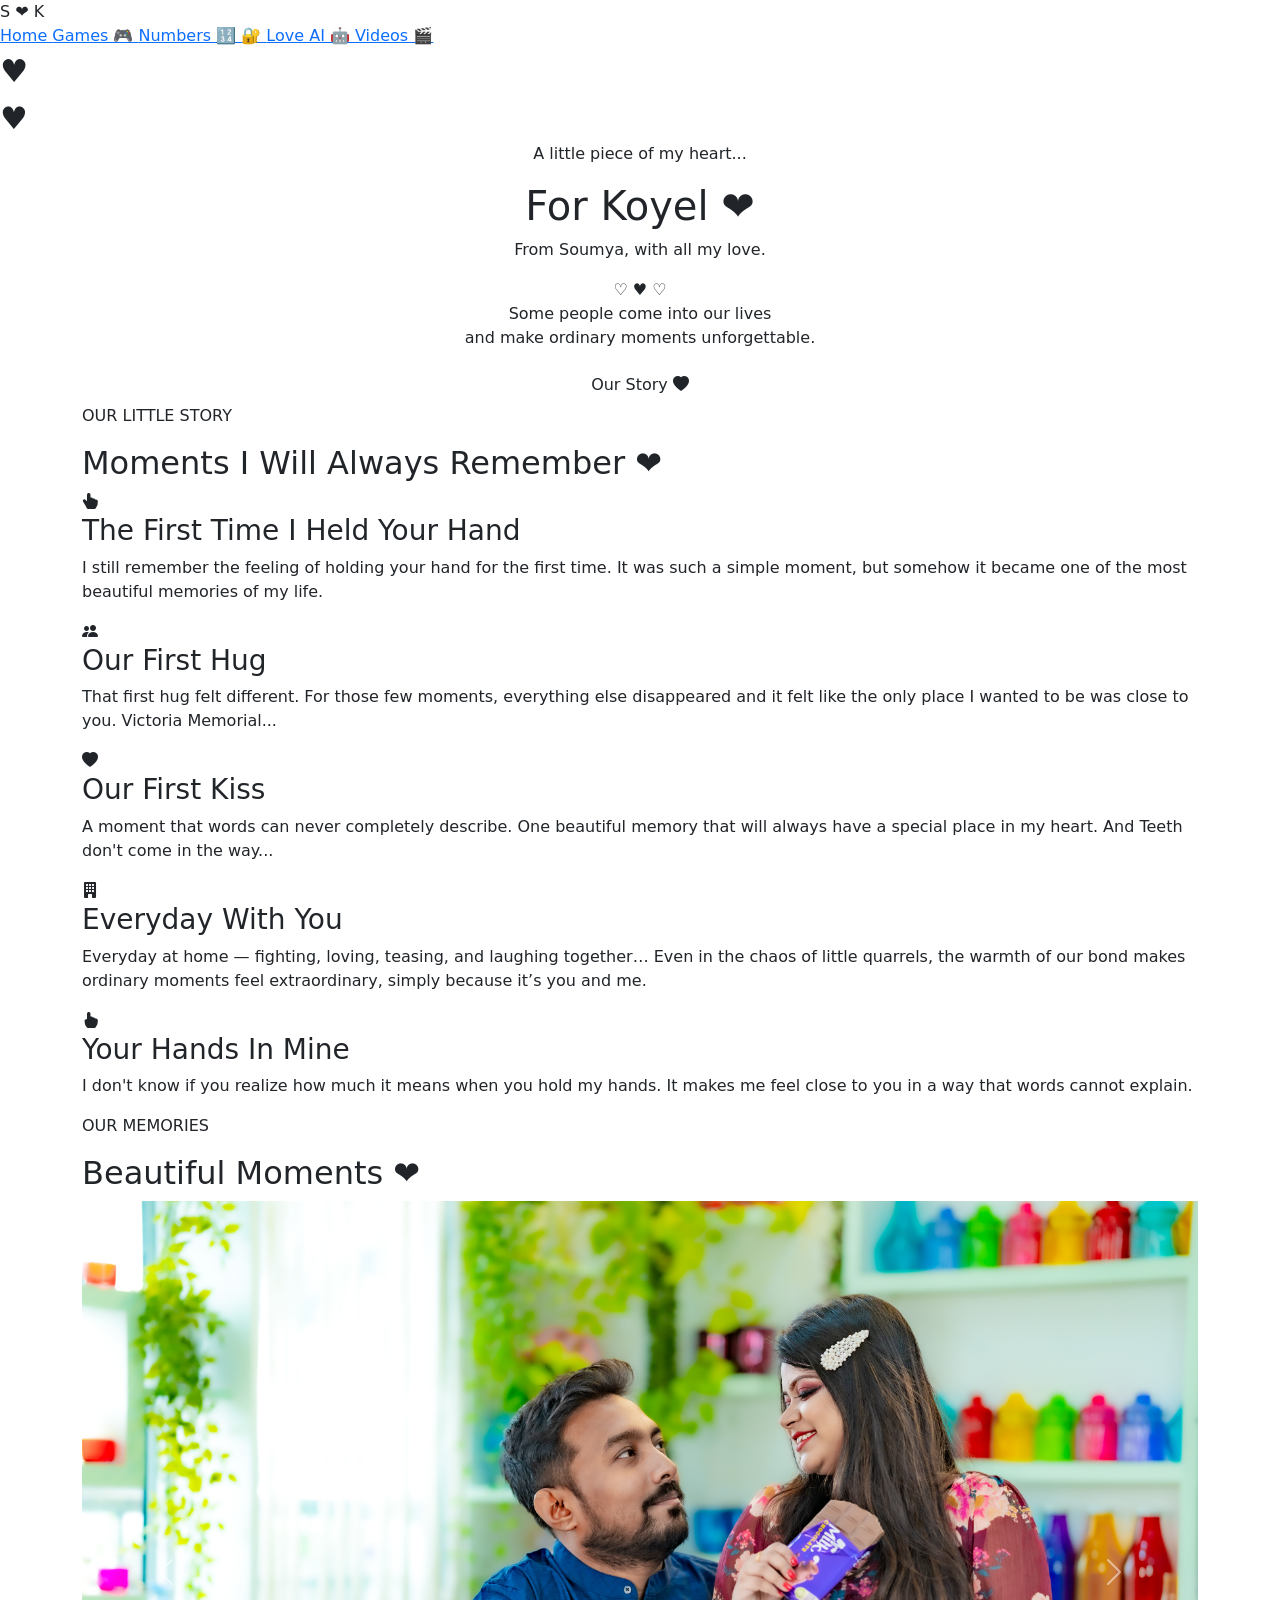
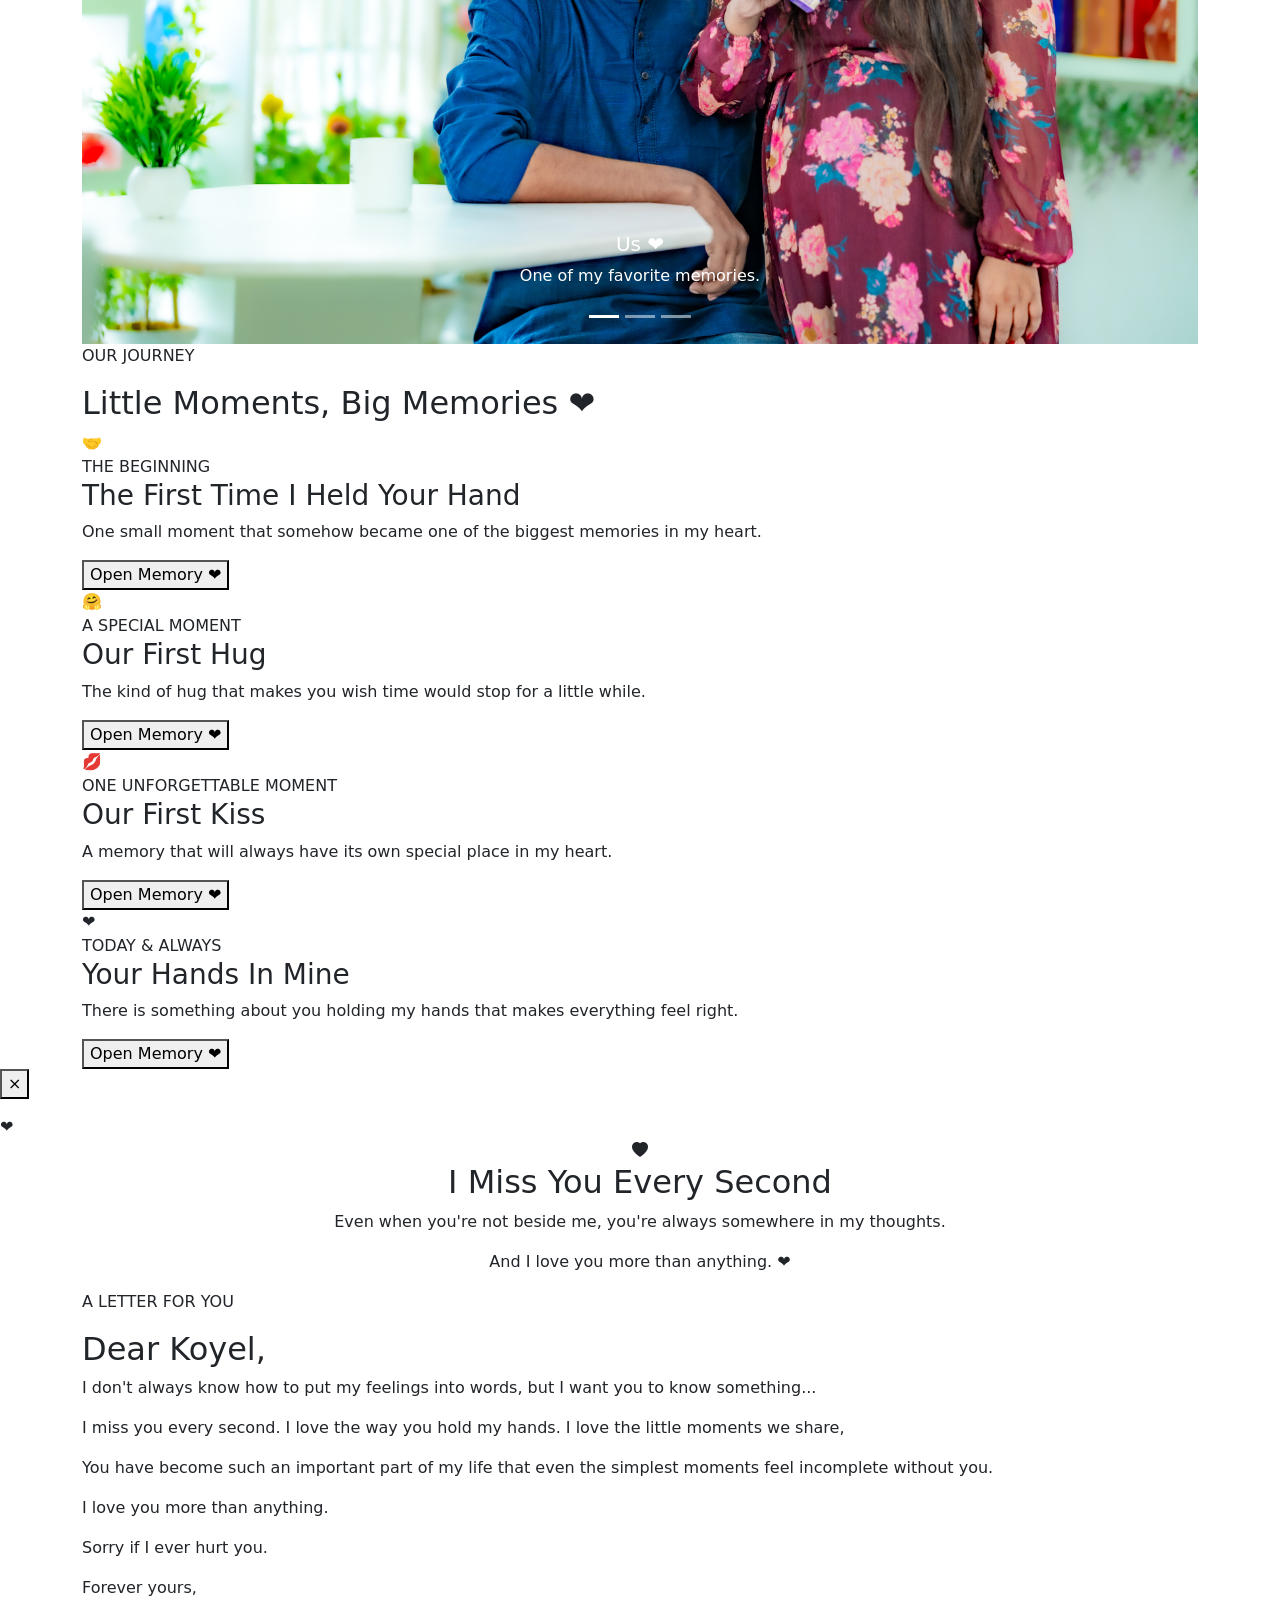
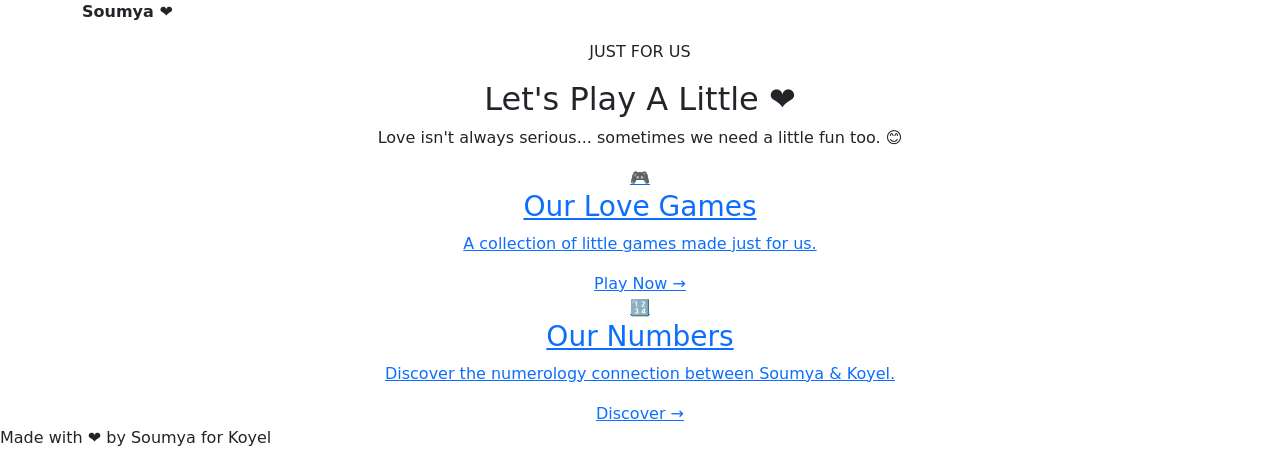
==== commit 9994b4e3: "remove class" ====
--- a/index.html
+++ b/index.html
@@ -52,7 +52,7 @@
             Love AI 🤖
         </a>
 
-        <a href="gallery.html" class="active">
+        <a href="gallery.html">
             Videos 🎬
         </a>
 
